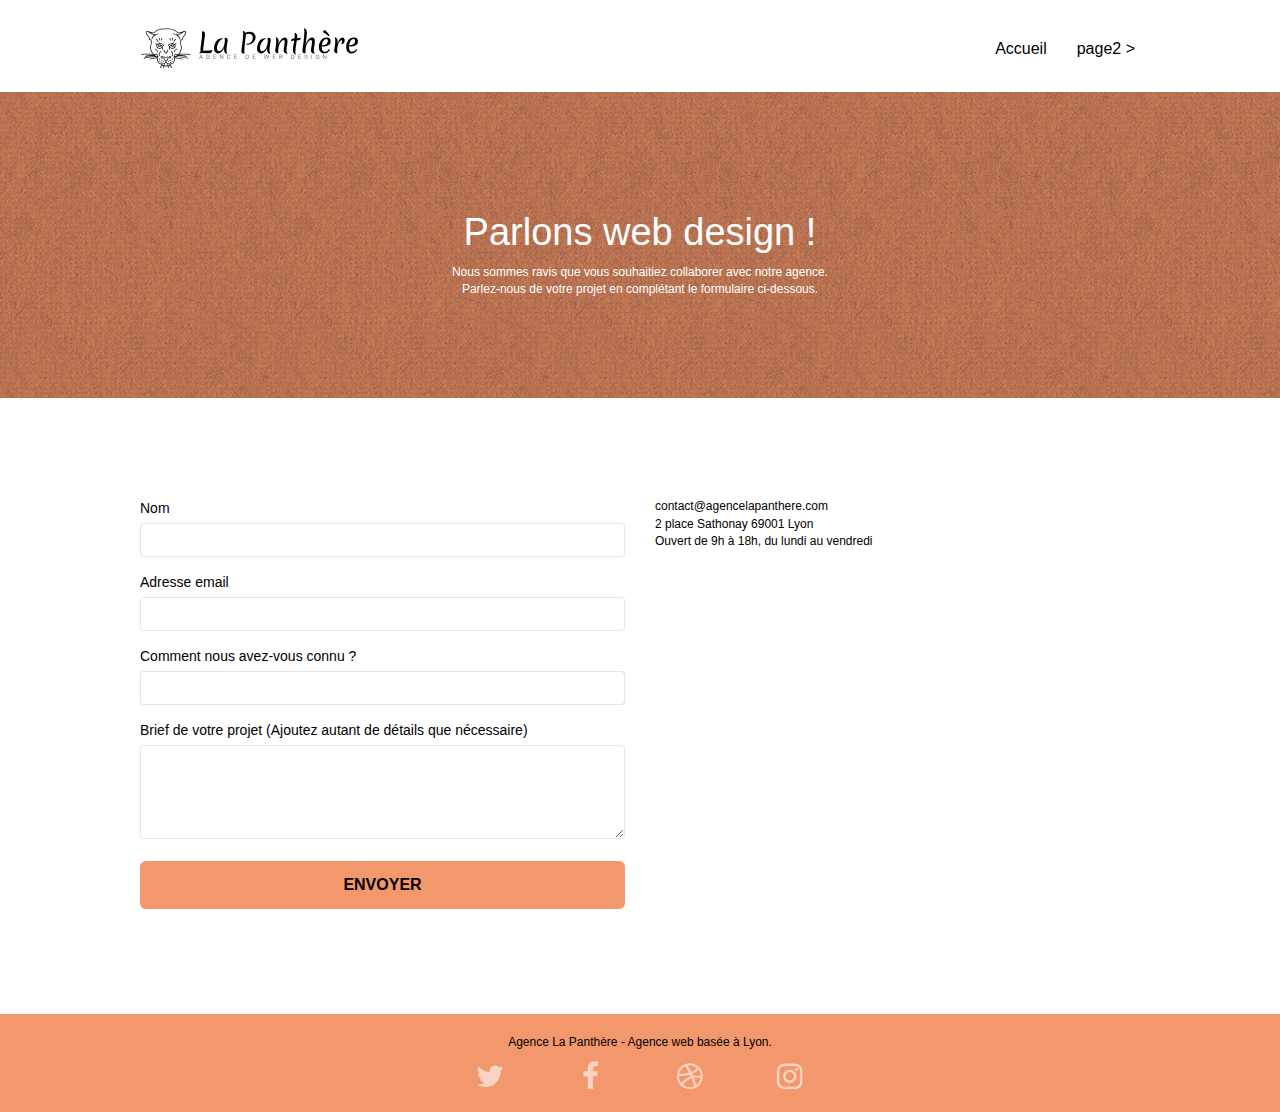
==== contact.html @ cdd4eb7f "change page2 name to contact" ====
<!DOCTYPE html>
<html lang="fr">
      <head>
            <meta charset="utf-8" />
            <meta name="description" content="Contact et coordonnées de l'agence web design La Panthère" />
            <meta name="viewport" content="width=device-width, initial-scale=1.0, viewport-fit=cover" />
            <link rel="shortcut icon" type="image/png" href="favicon.jpg" />

            <link rel="stylesheet" type="text/css" href="./css/bootstrap.css" />
            <link rel="stylesheet" type="text/css" href="style.css" />
            <link rel="stylesheet" type="text/css" href="./css/font-awesome.css" />
            <link rel="stylesheet" type="text/css" href="./css/et-line.css" />

            <script src="./js/jquery-2.1.0.js"></script>
            <script src="./js/bootstrap.js"></script>
            <script src="./js/blocs.js"></script>
            <script src="./js/jqBootstrapValidation.js"></script>
            <script src="./js/formHandler.js"></script>
            <title>Contact | La Panthère Agence web design</title>

            <!-- Analytics -->

            <!-- Analytics END -->
      </head>
      <body>
            <!-- Principal conteneur -->
            <div class="page-container">
                  <!-- bloc-0 -->
                  <div class="bloc bgc-white l-bloc" id="bloc-0">
                        <div class="container bloc-sm">
                              <nav class="navbar row">
                                    <div class="navbar-header">
                                          <a class="navbar-brand" href="index.html"
                                                ><img src="img/agence-la-panthere-monochrome.svg" alt="Logo de l'agence web La Panthère" height="40"
                                          /></a>
                                          <button
                                                id="nav-toggle"
                                                type="button"
                                                class="ui-navbar-toggle navbar-toggle"
                                                data-toggle="collapse"
                                                data-target=".navbar-1"
                                          >
                                                <span class="sr-only">Toggle navigation</span><span class="icon-bar"></span
                                                ><span class="icon-bar"></span><span class="icon-bar"></span>
                                          </button>
                                    </div>
                                    <div class="collapse navbar-collapse navbar-1 special-dropdown-nav">
                                          <ul class="site-navigation nav navbar-nav">
                                                <li>
                                                      <a href="index.html">Accueil</a>
                                                </li>
                                                <li></li>
                                                <li>
                                                      <a href="page2.html">page2 &gt;</a>
                                                </li>
                                          </ul>
                                    </div>
                              </nav>
                        </div>
                  </div>
                  <!-- bloc-0 END -->

                  <!-- bloc-6 -->
                  <div class="bloc bg-dots-bg bg-repeat bgc-atomic-tangerine d-bloc bloc-bg-texture texture-paper" id="bloc-6">
                        <div class="container bloc-lg">
                              <div class="row">
                                    <div class="col-sm-12">
                                          <h1 class="text-center hero-bloc-text tc-white">Parlons web design !</h1>
                                          <p class="text-center mg-lg tc-white tight-width-whitespace">
                                                Nous sommes ravis que vous souhaitiez collaborer avec notre agence.<br />
                                                Parlez-nous de votre projet en complétant le formulaire ci-dessous.
                                          </p>
                                    </div>
                              </div>
                        </div>
                  </div>
                  <!-- bloc-6 END -->

                  <!-- bloc-7 -->
                  <div class="bloc bgc-white l-bloc" id="bloc-7">
                        <div class="container bloc-lg">
                              <div class="row">
                                    <div class="col-sm-6">
                                          <form
                                                id="form_1"
                                                novalidate
                                                success-msg="Your message has been sent."
                                                fail-msg="Sorry it seems that our mail server is not responding, Sorry for the inconvenience!"
                                          >
                                                <div class="form-group">
                                                      <label> Nom </label>
                                                      <input id="name" class="form-control" required />
                                                </div>
                                                <div class="form-group">
                                                      <label> Adresse email </label>
                                                      <input id="email" class="form-control" type="email" required />
                                                </div>
                                                <div class="form-group">
                                                      <label> Comment nous avez-vous connu ? </label>
                                                      <input class="form-control" type="email" required id="input_504" />
                                                </div>
                                                <div class="form-group">
                                                      <label> Brief de votre projet (Ajoutez autant de détails que nécessaire)<br /> </label
                                                      ><textarea id="message" class="form-control" rows="4" cols="50" required></textarea>
                                                </div>
                                                <button class="bloc-button btn btn-lg btn-block cta-hero btn-atomic-tangerine" type="submit">
                                                      Envoyer
                                                </button>
                                          </form>
                                    </div>
                                    <div class="col-sm-6">
                                          <p>
                                                contact@agencelapanthere.com<br />2 place Sathonay 69001 Lyon<br />Ouvert de 9h à 18h, du lundi au
                                                vendredi<br />
                                          </p>
                                    </div>
                              </div>
                        </div>
                  </div>
                  <!-- bloc-7 END -->

                  <!-- ScrollToTop Button -->
                  <a class="bloc-button btn btn-d scrollToTop" onclick="scrollToTarget('1')"><span class="fa fa-chevron-up"></span></a>
                  <!-- ScrollToTop Button END-->

                  <!-- Footer - bloc-8 -->
                  <div class="bloc bgc-atomic-tangerine d-bloc" id="bloc-8">
                        <div class="container bloc-sm">
                              <div class="row">
                                    <div class="col-sm-12">
                                          <p class="text-center">Agence La Panthère - Agence web basée à Lyon.<br /></p>
                                          <div class="row row-no-gutters social">
                                                <div class="col-sm-3">
                                                      <div class="text-center">
                                                            <a class="social" href="index.html"><span class="fa fa-twitter icon-md"></span></a>
                                                      </div>
                                                </div>
                                                <div class="col-sm-3">
                                                      <div class="text-center">
                                                            <a class="social" href="index.html"><span class="fa fa-facebook icon-md"></span></a>
                                                      </div>
                                                </div>
                                                <div class="col-sm-3">
                                                      <div class="text-center">
                                                            <a class="social" href="index.html"><span class="fa fa-dribbble icon-md"></span></a>
                                                      </div>
                                                </div>
                                                <div class="col-sm-3">
                                                      <div class="text-center">
                                                            <a class="social" href="index.html"><span class="fa fa-instagram icon-md"></span></a>
                                                      </div>
                                                </div>
                                          </div>
                                    </div>
                              </div>
                        </div>
                  </div>
                  <!-- Footer - bloc-8 END -->
            </div>
            <!-- Principal conteneur END -->
      </body>
</html>
---- style.css ----
body {
      margin: 0;
      padding: 0;
      background: #fff;
      overflow-x: hidden;
      -webkit-font-smoothing: antialiased;
      -moz-osx-font-smoothing: grayscale;
}

a,
button {
      transition: all 0.3s ease-in-out;
      outline: none !important;
}

a:hover {
      text-decoration: none;
      cursor: pointer;
}

#page-loading-blocs-notifaction {
      position: fixed;
      top: 0;
      bottom: 0;
      width: 100%;
      z-index: 100000;
      background: #ffffff url("img/pageload-spinner.gif") no-repeat center center;
}

.bloc {
      width: 100%;
      clear: both;
      background: 50% 50% no-repeat;
      padding: 0 50px;
      -webkit-background-size: cover;
      -moz-background-size: cover;
      -o-background-size: cover;
      background-size: cover;
      position: relative;
}

.bloc .container {
      padding-left: 0;
      padding-right: 0;
}

.bloc-lg {
      padding: 100px 50px;
}

.bloc-md {
      padding: 50px;
}

.bloc-sm {
      padding: 20px 50px;
}

.bg-center,
.bg-l-edge,
.bg-r-edge,
.bg-t-edge,
.bg-b-edge,
.bg-tl-edge,
.bg-bl-edge,
.bg-tr-edge,
.bg-br-edge,
.bg-repeat {
      -webkit-background-size: auto !important;
      -moz-background-size: auto !important;
      -o-background-size: auto !important;
      background-size: auto !important;
}

.bg-repeat {
      background: repeat;
}

.bg-t-edge {
      background: top no-repeat;
}

.bloc-bg-texture::before {
      content: "";
      background-size: 2px 2px;
      position: absolute;
      top: 0;
      bottom: 0;
      left: 0;
      right: 0;
}

.texture-paper::before {
      background: url("img/texture-paper.png");
      background-size: 280px 280px;
}

.b-parallax {
      background-attachment: fixed;
}

.d-bloc {
      color: rgba(255, 255, 255, 0.7);
}

.d-bloc button:hover {
      color: rgba(255, 255, 255, 0.9);
}

.d-bloc .icon-round,
.d-bloc .icon-square,
.d-bloc .icon-rounded,
.d-bloc .icon-semi-rounded-a,
.d-bloc .icon-semi-rounded-b {
      border-color: rgba(255, 255, 255, 0.9);
}

.d-bloc .divider-h span {
      border-color: rgba(255, 255, 255, 0.2);
}

.d-bloc .a-btn,
.d-bloc .navbar a,
.d-bloc .navbar-brand,
.d-bloc a .icon-sm,
.d-bloc a .icon-md,
.d-bloc a .icon-lg,
.d-bloc a .icon-xl,
.d-bloc h1 a,
.d-bloc h2 a,
.d-bloc h3 a,
.d-bloc h4 a,
.d-bloc h5 a,
.d-bloc h6 a,
.d-bloc p a {
      color: rgba(255, 255, 255, 0.6);
}

.d-bloc .a-btn:hover,
.d-bloc .navbar a:hover,
.d-bloc .navbar-brand:hover,
.d-bloc a:hover .icon-sm,
.d-bloc a:hover .icon-md,
.d-bloc a:hover .icon-lg,
.d-bloc a:hover .icon-xl,
.d-bloc h1 a:hover,
.d-bloc h2 a:hover,
.d-bloc h3 a:hover,
.d-bloc h4 a:hover,
.d-bloc h5 a:hover,
.d-bloc h6 a:hover,
.d-bloc p a:hover {
      color: rgba(255, 255, 255, 1);
}

.d-bloc .navbar-toggle .icon-bar {
      background: rgba(255, 255, 255, 1);
}

.d-bloc .btn-wire,
.d-bloc .btn-wire:hover {
      color: rgba(255, 255, 255, 1);
      border-color: rgba(255, 255, 255, 1);
}

.d-bloc .panel {
      color: rgba(0, 0, 0, 0.5);
}

.d-bloc .panel button:hover {
      color: rgba(0, 0, 0, 0.7);
}

.d-bloc .panel icon {
      border-color: rgba(0, 0, 0, 0.7);
}

.d-bloc .panel .divider-h span {
      border-color: rgba(0, 0, 0, 0.1);
}

.d-bloc .panel .a-btn {
      color: rgba(0, 0, 0, 0.6);
}

.d-bloc .panel .a-btn:hover {
      color: rgba(0, 0, 0, 1);
}

.d-bloc .panel .btn-wire,
.d-bloc .panel .btn-wire:hover {
      color: rgba(0, 0, 0, 0.7);
      border-color: rgba(0, 0, 0, 0.3);
}

.d-bloc .panel,
.l-bloc {
      color: rgba(0, 0, 0, 0.5);
}

.d-bloc .panel button:hover,
.l-bloc button:hover {
      color: rgba(0, 0, 0, 0.7);
}

.l-bloc .icon-round,
.l-bloc .icon-square,
.l-bloc .icon-rounded,
.l-bloc .icon-semi-rounded-a,
.l-bloc .icon-semi-rounded-b {
      border-color: rgba(0, 0, 0, 0.7);
}

.d-bloc .panel .divider-h span,
.l-bloc .divider-h span {
      border-color: rgba(0, 0, 0, 0.1);
}

.d-bloc .panel .a-btn,
.l-bloc .a-btn,
.l-bloc .navbar a,
.l-bloc .navbar-brand,
.l-bloc a .icon-sm,
.l-bloc a .icon-md,
.l-bloc a .icon-lg,
.l-bloc a .icon-xl,
.l-bloc h1 a,
.l-bloc h2 a,
.l-bloc h3 a,
.l-bloc h4 a,
.l-bloc h5 a,
.l-bloc h6 a,
.l-bloc p a {
      color: rgba(0, 0, 0, 0.6);
}

.d-bloc .panel .a-btn:hover,
.l-bloc .a-btn:hover,
.l-bloc .navbar a:hover,
.l-bloc .navbar-brand:hover,
.l-bloc a:hover .icon-sm,
.l-bloc a:hover .icon-md,
.l-bloc a:hover .icon-lg,
.l-bloc a:hover .icon-xl,
.l-bloc h1 a:hover,
.l-bloc h2 a:hover,
.l-bloc h3 a:hover,
.l-bloc h4 a:hover,
.l-bloc h5 a:hover,
.l-bloc h6 a:hover,
.l-bloc p a:hover {
      color: rgba(0, 0, 0, 1);
}

.l-bloc .navbar-toggle .icon-bar {
      color: rgba(0, 0, 0, 0.6);
}

.d-bloc .panel .btn-wire,
.d-bloc .panel .btn-wire:hover,
.l-bloc .btn-wire,
.l-bloc .btn-wire:hover {
      color: rgba(0, 0, 0, 0.7);
      border-color: rgba(0, 0, 0, 0.3);
}

.voffset {
      margin-top: 30px;
}

.voffset-lg {
      margin-top: 80px;
}

.row-no-gutters {
      margin-right: 0;
      margin-left: 0;
}

.row.row-no-gutters > [class^="col-"],
.row.row-no-gutters > [class*=" col-"] {
      padding-right: 0;
      padding-left: 0;
}

#bloc-1-hero h1 {
      font-size: 32px;
}

.navbar {
      margin-bottom: 0;
      z-index: 1;
}

.navbar-brand {
      height: auto;
      padding: 3px 15px;
      font-size: 25px;
      font-weight: normal;
      font-weight: 600;
      line-height: 44px;
}

.navbar-brand img {
      max-height: 200px;
      margin: 0 5px 0 0;
      display: inline;
}

.navbar-brand img[src$="svg"] {
      min-width: 100px;
}

.nav-center .navbar-brand img {
      margin: 0;
}

.navbar .nav {
      padding-top: 2px;
      margin-right: -16px;
      float: right;
      z-index: 1;
}

.nav > li {
      float: left;
      margin-top: 4px;
      font-size: 16px;
}

.navbar-nav .open .dropdown-menu > li > a {
      text-align: inherit;
}

.nav > li a:hover,
.nav > li a:focus {
      background: transparent;
}

.navbar-toggle {
      margin: 10px 10px 0 0;
      border: 0px;
}

.navbar-toggle:hover {
      background: transparent !important;
}

.navbar-toggle .icon-bar {
      background-color: rgba(0, 0, 0, 0.5);
      width: 26px;
}

.nav-invert .navbar .nav {
      float: left;
}

.nav-invert .navbar-header,
.nav-invert .navbar-brand {
      float: right;
      position: relative;
      z-index: 2;
}

@media (min-width: 768px) {
      .site-navigation {
            position: absolute;
            top: 50%;
            right: 20px;
            transform: translate(0, -50%);
            -webkit-transform: translateY(-50%);
      }
      .nav > li .dropdown-menu a,
      .nav > li .dropdown-menu a:hover {
            color: #484848;
      }
      .nav-invert .site-navigation {
            left: 0;
            right: 0;
      }
      .nav-center {
            text-align: center;
      }
      .nav-center .navbar-header {
            width: 100%;
      }
      .nav-center .navbar-header,
      .nav-center .navbar-brand,
      .nav-center .nav > li {
            float: none;
            display: inline-block;
      }
      .nav-center .site-navigation {
            position: relative;
            width: 100%;
            right: 0;
            margin-right: 0px;
            margin-top: 20px;
      }
      .nav-center.mini-nav .navbar-toggle {
            float: none;
            margin: 10px auto 0;
      }
}

.nav > li > .dropdown a {
      background: none !important;
      display: block;
      padding: 14px 15px;
}

nav .caret {
      margin: 0 5px;
}

.dropdown-menu .dropdown-menu {
      top: -8px;
      left: 100%;
}

.dropdown-menu .dropmenu-flow-right {
      top: 100%;
      left: 0;
      margin-left: -1px;
      border-top-left-radius: 0;
      border-top-right-radius: 0;
}

.dropdown-menu .dropdown span {
      border: 4px solid black;
      border-top-color: transparent;
      border-right-color: transparent;
      border-bottom-color: transparent;
      margin: 6px -5px 0 0 !important;
      float: right;
}

.mg-md {
      margin-top: 10px;
      margin-bottom: 20px;
}

.mg-lg {
      margin-top: 10px;
      margin-bottom: 40px;
}

.btn {
      margin: 0 5px 5px 0;
}

.btn.pull-right {
      margin: 0 0 5px 5px;
}

.btn-d,
.btn-d:hover,
.btn-d:focus {
      color: #fff;
      background: rgba(0, 0, 0, 0.3);
}

button {
      outline: none !important;
}

.btn-rd {
      border-radius: 40px;
}

.btn-clean {
      border: 1px solid rgba(0, 0, 0, 0.08);
      border-bottom-color: rgba(0, 0, 0, 0.1);
      text-shadow: 0 1px 0 rgba(0, 0, 1, 0.1);
      box-shadow: 0 1px 3px rgba(0, 0, 1, 0.25), inset 0 1px 0 0 rgba(255, 255, 255, 0.15);
}

.icon-md {
      font-size: 30px !important;
}

.icon-lg {
      font-size: 60px !important;
}

.sm-shadow {
      text-shadow: 0 1px 2px rgba(0, 0, 0, 0.3);
}

.panel-sq,
.panel-sq .panel-heading,
.panel-sq .panel-footer {
      border-radius: 0;
}

.panel-rd {
      border-radius: 30px;
}

.panel-rd .panel-heading {
      border-radius: 29px 29px 0 0;
}

.panel-rd .panel-footer {
      border-radius: 0 0 29px 29px;
}

.form-control {
      border-color: rgba(0, 0, 0, 0.1);
      box-shadow: none;
}

.scrollToTop {
      width: 40px;
      height: 40px;
      position: fixed;
      bottom: 20px;
      right: 20px;
      opacity: 0;
      z-index: 500;
      transition: all 0.3s ease-in-out;
}

.scrollToTop span {
      margin-top: 6px;
}

.showScrollTop {
      font-size: 14px;
      opacity: 1;
}

a[data-lightbox] {
      position: relative;
      display: block;
      text-align: center;
}

a[data-lightbox]:hover::before {
      content: "+";
      font-family: "HelveticaNeue-Light", "Helvetica Neue Light", "Helvetica Neue", Helvetica, Arial;
      font-size: 32px;
      width: 50px;
      height: 50px;
      margin-left: -25px;
      border-radius: 50%;
      background: rgba(0, 0, 0, 0.6);
      color: #fff;
      font-weight: 100;
      z-index: 1;
      position: absolute;
      top: 50%;
      transform: translateY(-50%);
      -webkit-transform: translateY(-50%);
}

a[data-lightbox]:hover img {
      opacity: 0.6;
      -webkit-animation-fill-mode: none;
      animation-fill-mode: none;
}

#lightbox-modal {
      display: flex;
      align-items: center;
}

#lightbox-modal .modal-dialog {
      width: 90%;
      max-width: 900px;
      margin: 0 auto 0;
}

#lightbox-modal .modal-dialog img {
      max-height: 90vh;
      margin: 0 auto;
}

.lightbox-caption {
      padding: 20px;
      color: #fff;
      background: rgba(0, 0, 0, 0.5);
      position: absolute;
      left: 15px;
      right: 15px;
      bottom: 5px;
}

.close-lightbox {
      color: #fff;
      font-size: 30px;
      position: absolute;
      top: 20px;
      right: 20px;
      z-index: 20;
      background: rgba(0, 0, 0, 0.5);
      border: none;
      line-height: 30px;
      padding: 0 9px 5px;
      opacity: 0.3;
}

.close-lightbox:hover,
.next-lightbox:hover,
.prev-lightbox:hover {
      opacity: 1;
      color: #fff;
}

.next-lightbox,
.prev-lightbox {
      font-size: 20px;
      color: rgba(255, 255, 255, 0.9);
      background: rgba(0, 0, 0, 0.5);
      transition: all 0.2s ease-in-out;
      position: absolute;
      top: 45%;
      z-index: 1;
      opacity: 0.4;
}

.next-lightbox {
      padding: 6px 8px 1px 13px;
      right: 25px;
}

.prev-lightbox {
      padding: 6px 13px 1px 10px;
      left: 25px;
}

.snapshot-lb .modal-body {
      padding-bottom: 45px;
}

.snapshot-lb .lightbox-caption {
      padding: 0;
      color: rgba(0, 0, 0, 0.5);
      background: none;
}

.h2grey {
      color: #575757 !important;
      line-height: 1.1em;
}

.quote {
      color: #575757 !important;
      line-height: 1.1em;
      font-style: italic;
      font-size: 20px;
      margin: 0;
}

.authorquote {
      color: #575757 !important;
      line-height: 1.1em;
      font-size: 20px;
      font-weight: 300;
}

h1,
h2,
h3,
h4,
h5,
h6,
p,
label,
.btn,
a {
      font-family: "helvetica";
      font-weight: 400;
      color: #000000 !important;
}

.container {
      max-width: 1000px;
}

.hero-bloc-text {
      font-size: 38px;
}

.hero-bloc-text-sub {
      font-size: 36px;
}

.statement-bloc-text {
      line-height: 26px;
      font-style: italic;
      font-size: 20px;
      text-align: center;
      font-weight: lighter;
      max-width: 520px;
      margin: auto auto auto auto;
}

p {
      font-size: 12px;
}

.tight-width-whitespace {
      max-width: 600px;
      margin: auto auto auto auto;
}

.h1 {
      font-size: 20px;
      font-family: "Open Sans";
}

.cta-hero {
      margin-top: 22px;
      color: #ffffff !important;
      text-transform: uppercase;
      padding: 12px 28px 12px 28px;
      font-size: 16px;
      font-weight: 700;
}

.social {
      max-width: 400px;
      margin: auto auto auto auto;
}

h2 {
      font-size: 22px;
      line-height: 1.4em;
}

h3 {
      font-size: 15px;
      text-transform: uppercase;
      font-weight: 700;
      color: #333333 !important;
}

.med-width-whitespace {
      max-width: 800px;
      margin: auto auto auto auto;
      box-shadow: 0px 0px 0px #000000;
}

h1 {
      color: #333333 !important;
}

h4 {
      color: #333333 !important;
}

.icons {
      margin-bottom: 14px;
      margin-top: 24px;
}

.white {
      color: #ffffff !important;
}

.portfolio-thumb {
      margin-bottom: 24px;
}

.portfolio-row {
      margin-bottom: 44px;
      margin-top: 50px;
}

.avatar {
      box-shadow: 0px 4px 9px rgba(0, 0, 0, 0.3);
}

.black-background {
      background-color: rgba(165, 147, 99, 0.7);
      padding: 40px 40px 40px 40px;
}

.bold-link {
      font-weight: 900;
      text-decoration: underline !important;
}

.bgc-white {
      background-color: #ffffff;
}

.bgc-dark-slate-blue {
      background-color: #364577;
}

.bgc-atomic-tangerine {
      background-color: #f3976c;
}

.tc-white {
      color: #ffffff !important;
}

.btn-atomic-tangerine {
      background: #f3976c;
      color: black !important;
}

.btn-atomic-tangerine:hover {
      background: #c27956 !important;
      color: black !important;
}

.ltc-white {
      color: #ffffff !important;
}

.ltc-white:hover {
      color: #cccccc !important;
}

.ltc-atomic-tangerine {
      color: #f3976c !important;
}

.ltc-atomic-tangerine:hover {
      color: #c27956 !important;
}

.icon-dark-slate-blue {
      color: #364577 !important;
      border-color: #364577 !important;
}

.bg-dots-bg {
      background-image: url("img/dots-bg.png");
}

.bg-lines-h2-bg {
      background-image: url("img/lines-h2-bg.png");
}

.bg-banniere {
      background-image: url("img/agence-la-panthere.jpg");
}

.bg-presentation {
      background-image: url("img/image-de-presentation.jpg");
}

@media (max-width: 1024px) {
      .bloc {
            padding-left: 20px;
            padding-right: 20px;
      }
      .bloc.full-width-bloc,
      .bloc-tile-2.full-width-bloc .container,
      .bloc-tile-3.full-width-bloc .container,
      .bloc-tile-4.full-width-bloc .container {
            padding-left: 0;
            padding-right: 0;
      }
}

@media (max-width: 992px) and (min-width: 768px) {
      .navbar .nav {
            max-width: 80%;
      }
      .nav-center.navbar .nav {
            max-width: 100%;
      }
}

@media only screen and (min-device-width: 768px) and (max-device-width: 1024px) and (orientation: landscape) {
      .b-parallax {
            background-attachment: scroll;
      }
}

@media only screen and (min-device-width: 1024px) and (max-device-width: 1366px) and (-webkit-min-device-pixel-ratio: 1.5) {
      .b-parallax {
            background-attachment: scroll;
      }
}

@media (max-width: 991px) {
      .container {
            width: 100%;
      }
      .b-parallax {
            background-attachment: scroll;
      }
      .page-container,
      #hero-bloc {
            overflow-x: hidden;
            position: relative;
      }
      .bloc {
            padding-left: constant(safe-area-inset-left);
            padding-right: constant(safe-area-inset-right);
      }
      .bloc-group,
      .bloc-group .bloc {
            display: block;
            width: 100%;
      }
      .bloc-fill-screen .fill-bloc-top-edge,
      .bloc-fill-screen .fill-bloc-bottom-edge {
            padding: 0 20px;
            padding-left: constant(safe-area-inset-left);
            padding-right: constant(safe-area-inset-right);
      }
}

@media (max-width: 767px) {
      .page-container {
            overflow-x: hidden;
            position: relative;
      }
      h1,
      h2,
      h3,
      h4,
      h5,
      h6,
      p,
      #disqus_thread {
            padding-left: 10px !important;
            padding-right: 10px !important;
      }
      .b-parallax {
            background-attachment: scroll;
      }
      .navbar .nav {
            padding-top: 0;
            border-top: 1px solid rgba(0, 0, 0, 0.2);
            float: none !important;
      }
      .navbar.row {
            margin-left: 0;
            margin-right: 0;
      }
      .site-navigation {
            position: inherit;
            transform: none;
            -webkit-transform: none;
            -ms-transform: none;
      }
      .nav > li {
            margin-top: 0;
            border-bottom: 1px solid rgba(0, 0, 0, 0.1);
            background: rgba(0, 0, 0, 0.05);
            text-align: left;
            padding-left: 15px;
            width: 100%;
      }
      .nav > li:hover {
            background: rgba(0, 0, 0, 0.08);
      }
      .dropdown .dropdown a .caret {
            float: none;
            margin: 5px 0 0 10px !important;
            border: 4px solid black;
            border-bottom-color: transparent;
            border-right-color: transparent;
            border-left-color: transparent;
      }
      #hero-bloc .navbar .nav {
            background: rgba(0, 0, 0, 0.8);
      }
      #hero-bloc .navbar .nav a {
            color: rgba(255, 255, 255, 0.6);
      }
      .hero {
            padding: 50px 0;
      }
      .hero-nav {
            left: -1px;
            right: -1px;
      }
      .navbar-collapse {
            padding: 0;
            overflow-x: hidden;
            -webkit-box-shadow: none;
            box-shadow: none;
      }
      .navbar-brand img {
            max-height: 40px;
            width: auto;
      }
      .nav-invert .navbar-header {
            float: none;
            width: 100%;
      }
      .nav-invert .navbar-toggle {
            float: left;
            margin-left: 10px;
      }
      .bloc {
            padding-left: 0;
            padding-right: 0;
      }
      .bloc-xxl,
      .bloc-xl,
      .bloc-lg {
            padding: 40px 0;
      }
      .bloc-sm,
      .bloc-md {
            padding-left: 0;
            padding-right: 0;
      }
      .bloc-tile-2 .container,
      .bloc-tile-3 .container,
      .bloc-tile-4 .container,
      .bloc-fill-screen .fill-bloc-top-edge,
      .bloc-fill-screen .fill-bloc-bottom-edge {
            padding-left: 0;
            padding-right: 0;
      }
      .a-block {
            padding: 0 10px;
      }
      .btn-dwn {
            display: none;
      }
      .voffset {
            margin-top: 5px;
      }
      .voffset-md {
            margin-top: 20px;
      }
      .voffset-lg {
            margin-top: 30px;
      }
      form {
            padding: 5px;
      }
      .close-lightbox {
            display: inline-block;
      }
      .blocsapp-device-iphone5 {
            background-size: 216px 425px;
            padding-top: 60px;
            width: 216px;
            height: 425px;
      }
      .blocsapp-device-iphone5 img {
            width: 180px;
            height: 320px;
      }
}

@media (max-width: 400px) {
      .bloc {
            padding-left: 0;
            padding-right: 0;
      }
}

@media (max-width: 767px) {
      .bloc-mob-center-text {
            text-align: center;
      }
}
---- css/et-line.css ----
@font-face {
    font-family: et-line;
    src: url(../fonts/et-line.eot);
    src: url(../fonts/et-line.eot?#iefix) format('embedded-opentype'), url(../fonts/et-line.woff) format('woff'), url(../fonts/et-line.ttf) format('truetype'), url(../fonts/et-line.svg#et-line) format('svg');
    font-weight: 400;
    font-style: normal
}

.et-icon-adjustments,
.et-icon-alarmclock,
.et-icon-anchor,
.et-icon-aperture,
.et-icon-attachment,
.et-icon-bargraph,
.et-icon-basket,
.et-icon-beaker,
.et-icon-bike,
.et-icon-book-open,
.et-icon-briefcase,
.et-icon-browser,
.et-icon-calendar,
.et-icon-camera,
.et-icon-caution,
.et-icon-chat,
.et-icon-circle-compass,
.et-icon-clipboard,
.et-icon-clock,
.et-icon-cloud,
.et-icon-compass,
.et-icon-desktop,
.et-icon-dial,
.et-icon-document,
.et-icon-documents,
.et-icon-download,
.et-icon-dribbble,
.et-icon-edit,
.et-icon-envelope,
.et-icon-expand,
.et-icon-facebook,
.et-icon-flag,
.et-icon-focus,
.et-icon-gears,
.et-icon-genius,
.et-icon-gift,
.et-icon-global,
.et-icon-globe,
.et-icon-googleplus,
.et-icon-grid,
.et-icon-happy,
.et-icon-hazardous,
.et-icon-heart,
.et-icon-hotairballoon,
.et-icon-hourglass,
.et-icon-key,
.et-icon-laptop,
.et-icon-layers,
.et-icon-lifesaver,
.et-icon-lightbulb,
.et-icon-linegraph,
.et-icon-linkedin,
.et-icon-lock,
.et-icon-magnifying-glass,
.et-icon-map,
.et-icon-map-pin,
.et-icon-megaphone,
.et-icon-mic,
.et-icon-mobile,
.et-icon-newspaper,
.et-icon-notebook,
.et-icon-paintbrush,
.et-icon-paperclip,
.et-icon-pencil,
.et-icon-phone,
.et-icon-picture,
.et-icon-pictures,
.et-icon-piechart,
.et-icon-presentation,
.et-icon-pricetags,
.et-icon-printer,
.et-icon-profile-female,
.et-icon-profile-male,
.et-icon-puzzle,
.et-icon-quote,
.et-icon-recycle,
.et-icon-refresh,
.et-icon-ribbon,
.et-icon-rss,
.et-icon-sad,
.et-icon-scissors,
.et-icon-scope,
.et-icon-search,
.et-icon-shield,
.et-icon-speedometer,
.et-icon-strategy,
.et-icon-streetsign,
.et-icon-tablet,
.et-icon-target,
.et-icon-telescope,
.et-icon-toolbox,
.et-icon-tools,
.et-icon-tools-2,
.et-icon-trophy,
.et-icon-tumblr,
.et-icon-twitter,
.et-icon-upload,
.et-icon-video,
.et-icon-wallet,
.et-icon-wine {
    font-family: et-line;
    speak: none;
    font-style: normal;
    font-weight: 400;
    font-variant: normal;
    text-transform: none;
    line-height: 1;
    -webkit-font-smoothing: antialiased;
    -moz-osx-font-smoothing: grayscale;
    display: inline-block
}

.et-icon-mobile:before {
    content: "\e000"
}

.et-icon-laptop:before {
    content: "\e001"
}

.et-icon-desktop:before {
    content: "\e002"
}

.et-icon-tablet:before {
    content: "\e003"
}

.et-icon-phone:before {
    content: "\e004"
}

.et-icon-document:before {
    content: "\e005"
}

.et-icon-documents:before {
    content: "\e006"
}

.et-icon-search:before {
    content: "\e007"
}

.et-icon-clipboard:before {
    content: "\e008"
}

.et-icon-newspaper:before {
    content: "\e009"
}

.et-icon-notebook:before {
    content: "\e00a"
}

.et-icon-book-open:before {
    content: "\e00b"
}

.et-icon-browser:before {
    content: "\e00c"
}

.et-icon-calendar:before {
    content: "\e00d"
}

.et-icon-presentation:before {
    content: "\e00e"
}

.et-icon-picture:before {
    content: "\e00f"
}

.et-icon-pictures:before {
    content: "\e010"
}

.et-icon-video:before {
    content: "\e011"
}

.et-icon-camera:before {
    content: "\e012"
}

.et-icon-printer:before {
    content: "\e013"
}

.et-icon-toolbox:before {
    content: "\e014"
}

.et-icon-briefcase:before {
    content: "\e015"
}

.et-icon-wallet:before {
    content: "\e016"
}

.et-icon-gift:before {
    content: "\e017"
}

.et-icon-bargraph:before {
    content: "\e018"
}

.et-icon-grid:before {
    content: "\e019"
}

.et-icon-expand:before {
    content: "\e01a"
}

.et-icon-focus:before {
    content: "\e01b"
}

.et-icon-edit:before {
    content: "\e01c"
}

.et-icon-adjustments:before {
    content: "\e01d"
}

.et-icon-ribbon:before {
    content: "\e01e"
}

.et-icon-hourglass:before {
    content: "\e01f"
}

.et-icon-lock:before {
    content: "\e020"
}

.et-icon-megaphone:before {
    content: "\e021"
}

.et-icon-shield:before {
    content: "\e022"
}

.et-icon-trophy:before {
    content: "\e023"
}

.et-icon-flag:before {
    content: "\e024"
}

.et-icon-map:before {
    content: "\e025"
}

.et-icon-puzzle:before {
    content: "\e026"
}

.et-icon-basket:before {
    content: "\e027"
}

.et-icon-envelope:before {
    content: "\e028"
}

.et-icon-streetsign:before {
    content: "\e029"
}

.et-icon-telescope:before {
    content: "\e02a"
}

.et-icon-gears:before {
    content: "\e02b"
}

.et-icon-key:before {
    content: "\e02c"
}

.et-icon-paperclip:before {
    content: "\e02d"
}

.et-icon-attachment:before {
    content: "\e02e"
}

.et-icon-pricetags:before {
    content: "\e02f"
}

.et-icon-lightbulb:before {
    content: "\e030"
}

.et-icon-layers:before {
    content: "\e031"
}

.et-icon-pencil:before {
    content: "\e032"
}

.et-icon-tools:before {
    content: "\e033"
}

.et-icon-tools-2:before {
    content: "\e034"
}

.et-icon-scissors:before {
    content: "\e035"
}

.et-icon-paintbrush:before {
    content: "\e036"
}

.et-icon-magnifying-glass:before {
    content: "\e037"
}

.et-icon-circle-compass:before {
    content: "\e038"
}

.et-icon-linegraph:before {
    content: "\e039"
}

.et-icon-mic:before {
    content: "\e03a"
}

.et-icon-strategy:before {
    content: "\e03b"
}

.et-icon-beaker:before {
    content: "\e03c"
}

.et-icon-caution:before {
    content: "\e03d"
}

.et-icon-recycle:before {
    content: "\e03e"
}

.et-icon-anchor:before {
    content: "\e03f"
}

.et-icon-profile-male:before {
    content: "\e040"
}

.et-icon-profile-female:before {
    content: "\e041"
}

.et-icon-bike:before {
    content: "\e042"
}

.et-icon-wine:before {
    content: "\e043"
}

.et-icon-hotairballoon:before {
    content: "\e044"
}

.et-icon-globe:before {
    content: "\e045"
}

.et-icon-genius:before {
    content: "\e046"
}

.et-icon-map-pin:before {
    content: "\e047"
}

.et-icon-dial:before {
    content: "\e048"
}

.et-icon-chat:before {
    content: "\e049"
}

.et-icon-heart:before {
    content: "\e04a"
}

.et-icon-cloud:before {
    content: "\e04b"
}

.et-icon-upload:before {
    content: "\e04c"
}

.et-icon-download:before {
    content: "\e04d"
}

.et-icon-target:before {
    content: "\e04e"
}

.et-icon-hazardous:before {
    content: "\e04f"
}

.et-icon-piechart:before {
    content: "\e050"
}

.et-icon-speedometer:before {
    content: "\e051"
}

.et-icon-global:before {
    content: "\e052"
}

.et-icon-compass:before {
    content: "\e053"
}

.et-icon-lifesaver:before {
    content: "\e054"
}

.et-icon-clock:before {
    content: "\e055"
}

.et-icon-aperture:before {
    content: "\e056"
}

.et-icon-quote:before {
    content: "\e057"
}

.et-icon-scope:before {
    content: "\e058"
}

.et-icon-alarmclock:before {
    content: "\e059"
}

.et-icon-refresh:before {
    content: "\e05a"
}

.et-icon-happy:before {
    content: "\e05b"
}

.et-icon-sad:before {
    content: "\e05c"
}

.et-icon-facebook:before {
    content: "\e05d"
}

.et-icon-twitter:before {
    content: "\e05e"
}

.et-icon-googleplus:before {
    content: "\e05f"
}

.et-icon-rss:before {
    content: "\e060"
}

.et-icon-tumblr:before {
    content: "\e061"
}

.et-icon-linkedin:before {
    content: "\e062"
}

.et-icon-dribbble:before {
    content: "\e063"
}
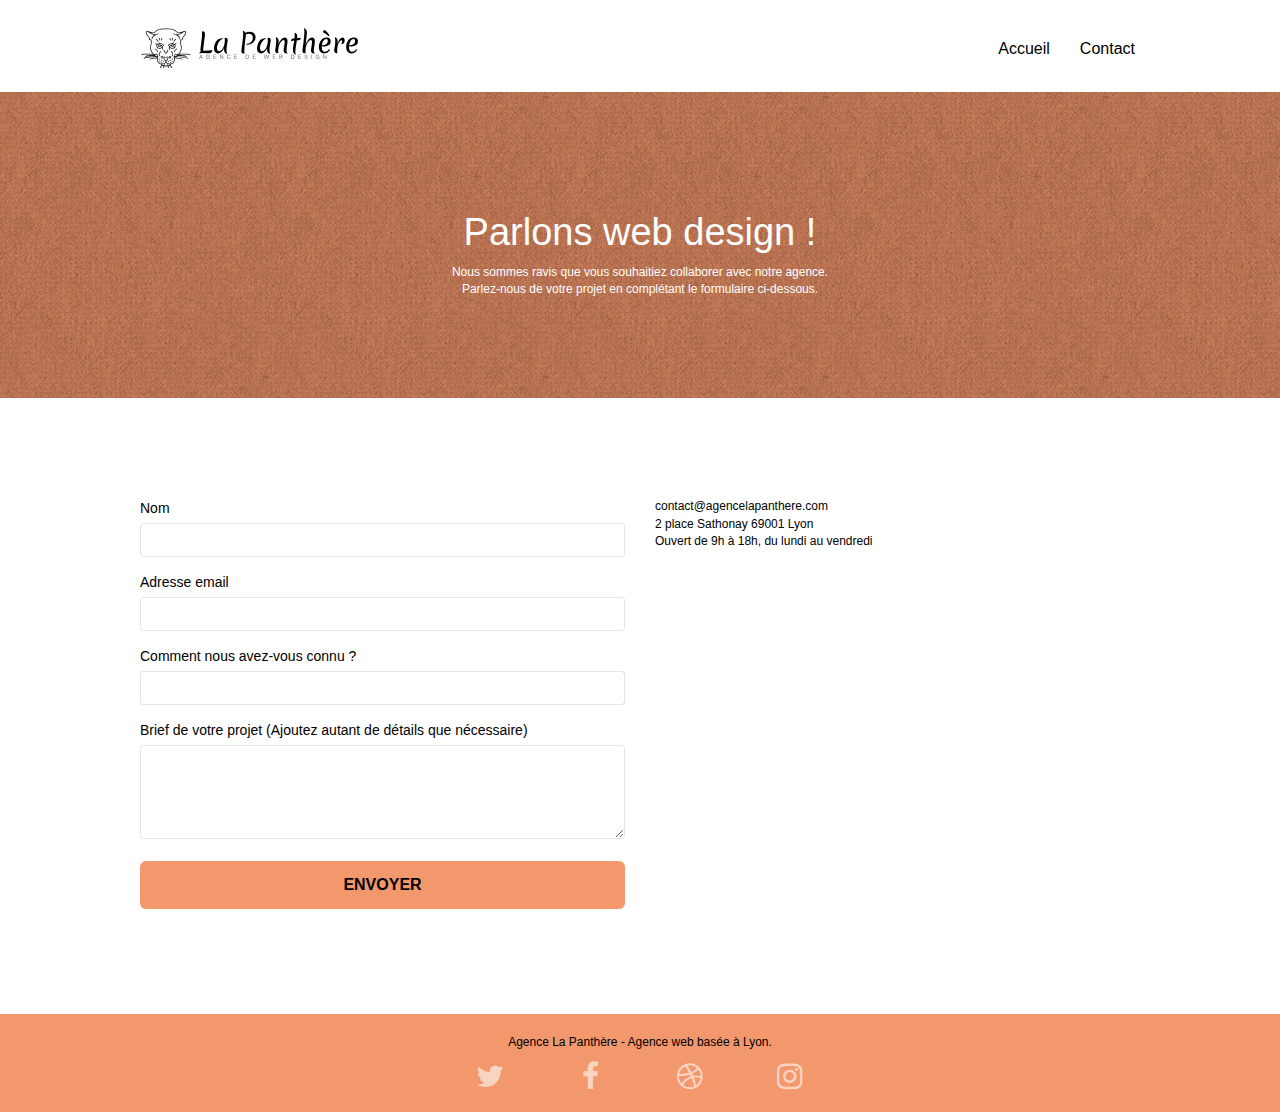
==== commit 0b34f1f1: "suppr page2" ====
--- a/contact.html
+++ b/contact.html
@@ -51,7 +51,7 @@
                                                 </li>
                                                 <li></li>
                                                 <li>
-                                                      <a href="page2.html">page2 &gt;</a>
+                                                      <a href="contact.html">Contact</a>
                                                 </li>
                                           </ul>
                                     </div>
